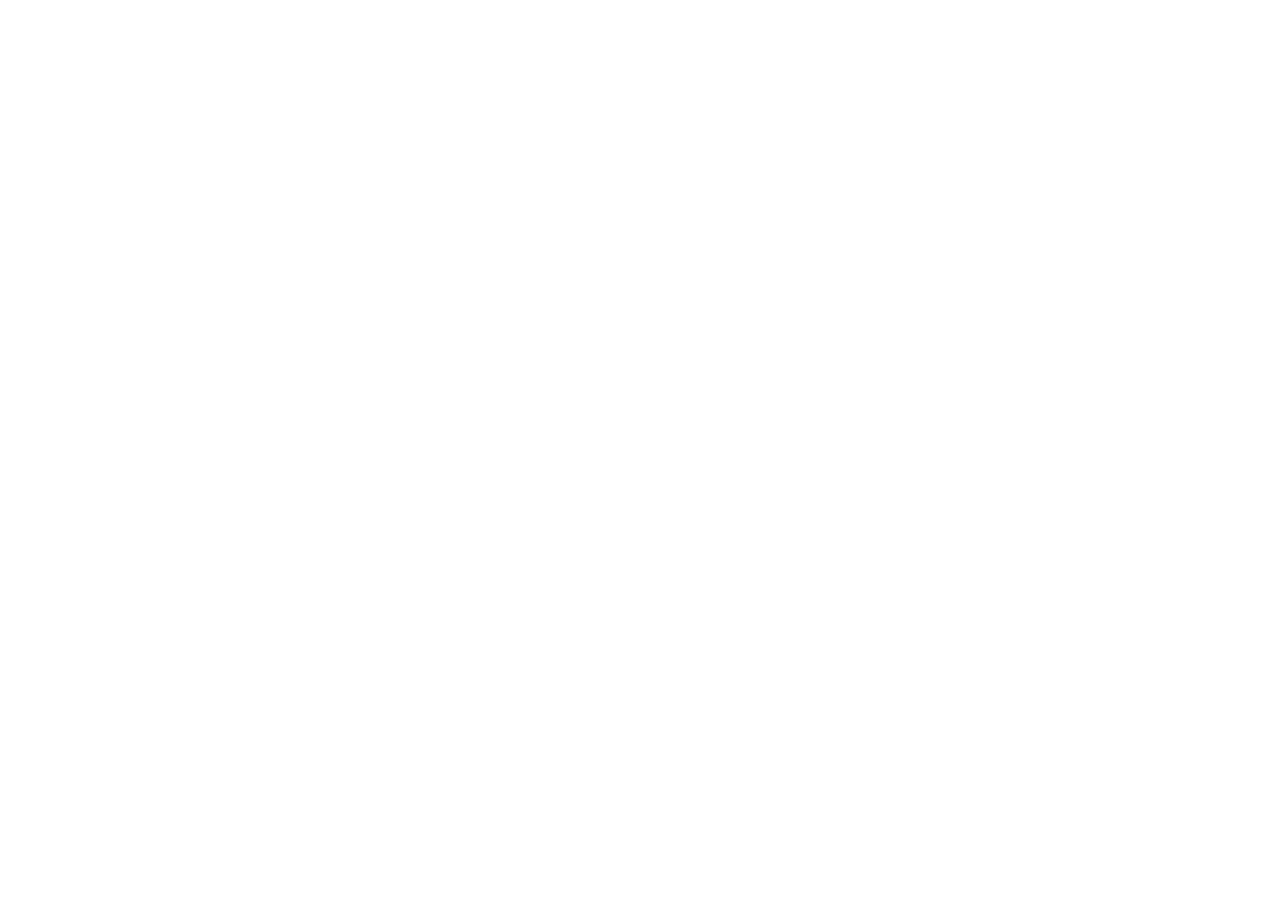
==== index.html @ 13dfa7c5 "initial commit" ====
<!DOCTYPE html>
<html lang="en">
<head>
    <meta charset="UTF-8">
    <meta http-equiv="X-UA-Compatible" content="IE=edge">
    <meta name="viewport" content="width=device-width, initial-scale=1.0">
    <title>Template</title>
    <link rel="icon" type="image/png" href="https://www.google.com/s2/u/0/favicons?domain=jacinto.design">
    <link rel="stylesheet" href="https://cdnjs.cloudflare.com/ajax/libs/font-awesome/6.0.0-beta2/css/all.min.css">
    <link rel="stylesheet" href="style.css">
</head>
<body>
       <!--Script  -->
    <script src="script.js"></script>
</body>
</html>
---- style.css ----
html {
  box-sizing: border-box;
}

body {
  margin: 0;
  min-height: 100vh;
}
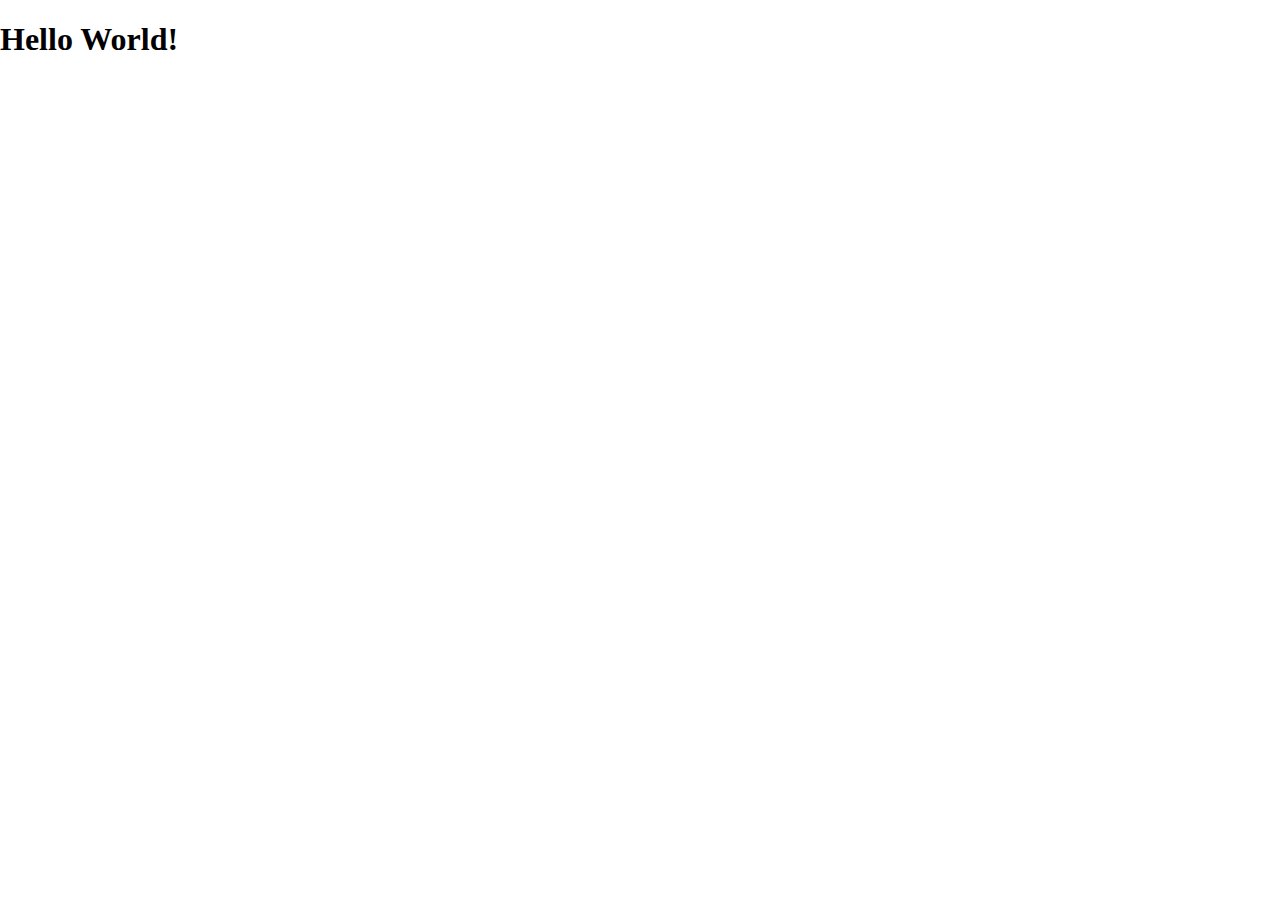
==== commit 5f8ce187: "hello world" ====
--- a/index.html
+++ b/index.html
@@ -1,6 +1,7 @@
 <!DOCTYPE html>
 <html lang="en">
 <head>
+    <h1>Hello World!</h1>
     <meta charset="UTF-8">
     <meta http-equiv="X-UA-Compatible" content="IE=edge">
     <meta name="viewport" content="width=device-width, initial-scale=1.0">
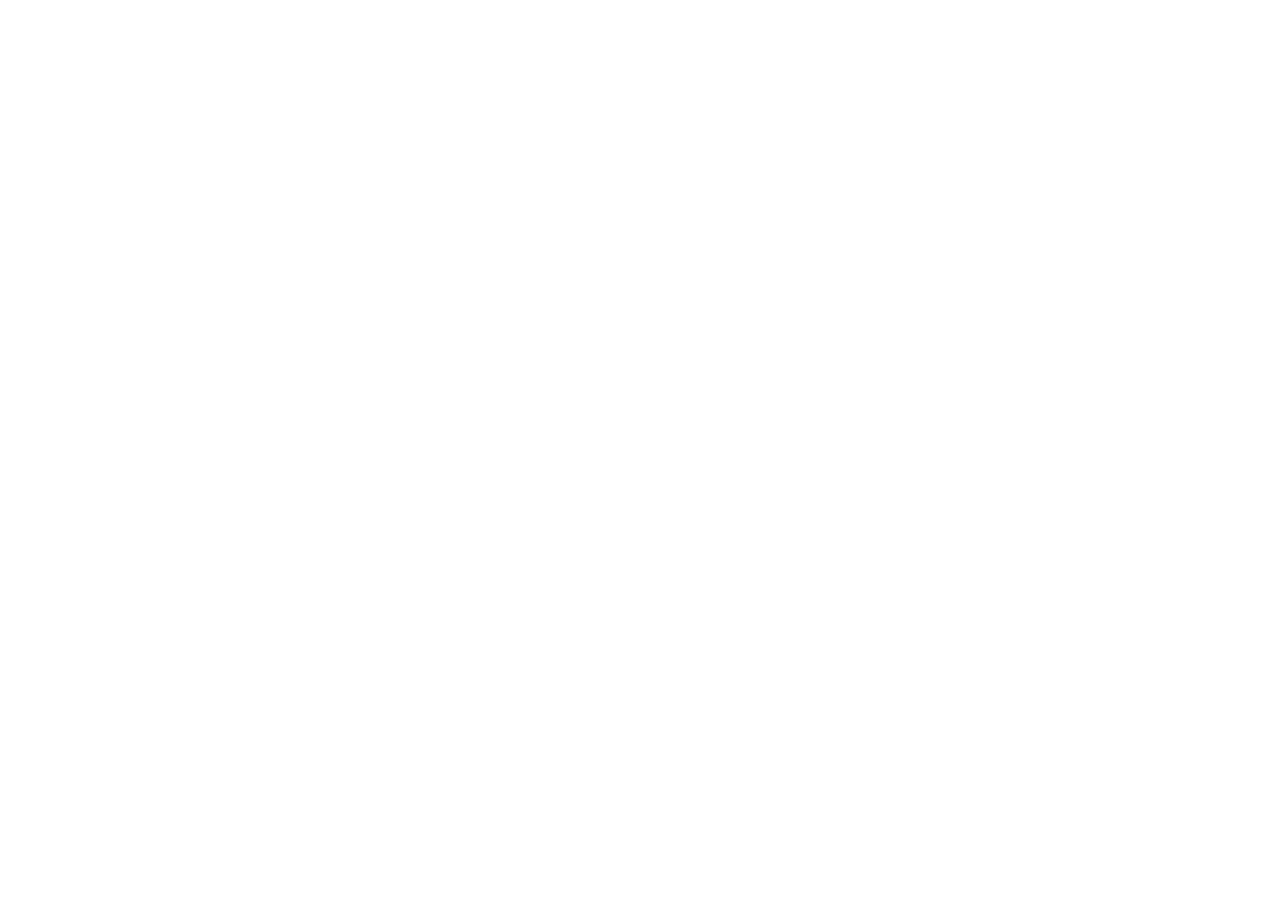
==== commit 6fecfaec: "remove hello world" ====
--- a/index.html
+++ b/index.html
@@ -1,7 +1,6 @@
 <!DOCTYPE html>
 <html lang="en">
 <head>
-    <h1>Hello World!</h1>
     <meta charset="UTF-8">
     <meta http-equiv="X-UA-Compatible" content="IE=edge">
     <meta name="viewport" content="width=device-width, initial-scale=1.0">
@@ -11,7 +10,7 @@
     <link rel="stylesheet" href="style.css">
 </head>
 <body>
-       <!--Script  -->
+    <!--Script  -->
     <script src="script.js"></script>
 </body>
 </html>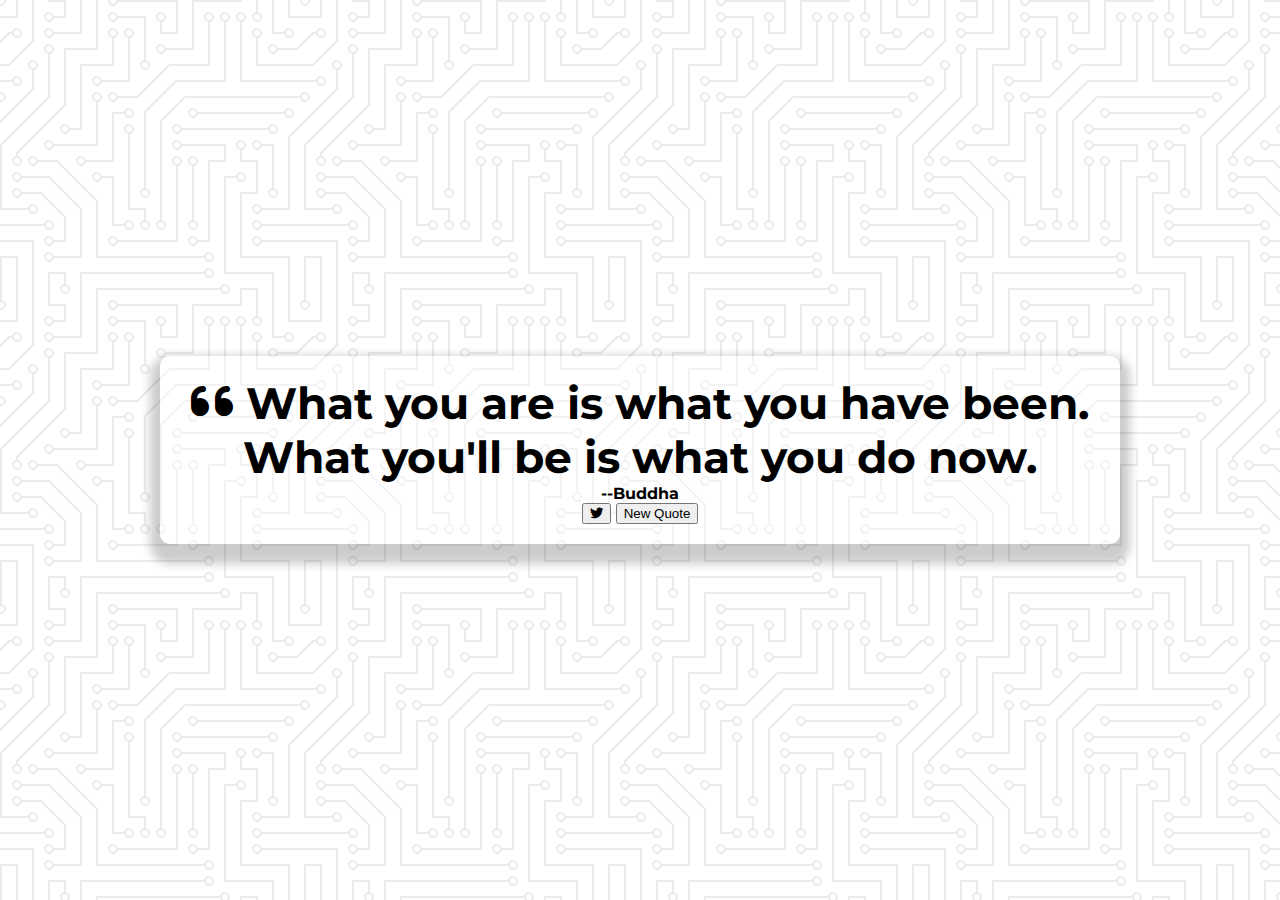
==== commit 4f6b4c8e: "new quote-generator proj" ====
--- a/index.html
+++ b/index.html
@@ -1,16 +1,44 @@
 <!DOCTYPE html>
 <html lang="en">
-<head>
-    <meta charset="UTF-8">
-    <meta http-equiv="X-UA-Compatible" content="IE=edge">
-    <meta name="viewport" content="width=device-width, initial-scale=1.0">
-    <title>Template</title>
-    <link rel="icon" type="image/png" href="https://www.google.com/s2/u/0/favicons?domain=jacinto.design">
-    <link rel="stylesheet" href="https://cdnjs.cloudflare.com/ajax/libs/font-awesome/6.0.0-beta2/css/all.min.css">
-    <link rel="stylesheet" href="style.css">
-</head>
-<body>
+  <head>
+    <meta charset="UTF-8" />
+    <meta http-equiv="X-UA-Compatible" content="IE=edge" />
+    <meta name="viewport" content="width=device-width, initial-scale=1.0" />
+    <title>Quote Generator</title>
+    <link
+      rel="icon"
+      type="image/png"
+      href="https://www.google.com/s2/u/0/favicons?domain=jacinto.design"
+    />
+    <link
+      rel="stylesheet"
+      href="https://cdnjs.cloudflare.com/ajax/libs/font-awesome/6.0.0-beta2/css/all.min.css"
+    />
+    <link rel="stylesheet" href="style.css" />
+  </head>
+  <body>
+    <div class="quote-container" id="quote-container">
+      <!-- Quote -->
+      <div class="quote-text">
+        <i class="fas fa-quote-left"></i>
+        <span id="quote"
+          >What you are is what you have been. What you'll be is what you do
+          now.</span
+        >
+      </div>
+      <!-- Author -->
+      <div id="quote-author">
+        <span id="author">--Buddha</span>
+      </div>
+      <!-- Buttons -->
+      <div id="button-container">
+        <button class="twitter-button" id="twitter" title="Tweet This!">
+          <i class="fab fa-twitter"></i>
+        </button>
+        <button id="new-quote">New Quote</button>
+      </div>
+    </div>
     <!--Script  -->
     <script src="script.js"></script>
-</body>
-</html>+  </body>
+</html>
--- a/style.css
+++ b/style.css
@@ -1,3 +1,5 @@
+@import url("https://fonts.googleapis.com/css2?family=Montserrat:wght@300&display=swap");
+
 html {
   box-sizing: border-box;
 }
@@ -5,4 +7,57 @@
 body {
   margin: 0;
   min-height: 100vh;
+  background-color: #ffffff;
+  background-image: url("data:image/svg+xml,%3Csvg xmlns='http://www.w3.org/2000/svg' viewBox='0 0 304 304' width='304' height='304'%3E%3Cpath fill='%23000000' fill-opacity='0.08' d='M44.1 224a5 5 0 1 1 0 2H0v-2h44.1zm160 48a5 5 0 1 1 0 2H82v-2h122.1zm57.8-46a5 5 0 1 1 0-2H304v2h-42.1zm0 16a5 5 0 1 1 0-2H304v2h-42.1zm6.2-114a5 5 0 1 1 0 2h-86.2a5 5 0 1 1 0-2h86.2zm-256-48a5 5 0 1 1 0 2H0v-2h12.1zm185.8 34a5 5 0 1 1 0-2h86.2a5 5 0 1 1 0 2h-86.2zM258 12.1a5 5 0 1 1-2 0V0h2v12.1zm-64 208a5 5 0 1 1-2 0v-54.2a5 5 0 1 1 2 0v54.2zm48-198.2V80h62v2h-64V21.9a5 5 0 1 1 2 0zm16 16V64h46v2h-48V37.9a5 5 0 1 1 2 0zm-128 96V208h16v12.1a5 5 0 1 1-2 0V210h-16v-76.1a5 5 0 1 1 2 0zm-5.9-21.9a5 5 0 1 1 0 2H114v48H85.9a5 5 0 1 1 0-2H112v-48h12.1zm-6.2 130a5 5 0 1 1 0-2H176v-74.1a5 5 0 1 1 2 0V242h-60.1zm-16-64a5 5 0 1 1 0-2H114v48h10.1a5 5 0 1 1 0 2H112v-48h-10.1zM66 284.1a5 5 0 1 1-2 0V274H50v30h-2v-32h18v12.1zM236.1 176a5 5 0 1 1 0 2H226v94h48v32h-2v-30h-48v-98h12.1zm25.8-30a5 5 0 1 1 0-2H274v44.1a5 5 0 1 1-2 0V146h-10.1zm-64 96a5 5 0 1 1 0-2H208v-80h16v-14h-42.1a5 5 0 1 1 0-2H226v18h-16v80h-12.1zm86.2-210a5 5 0 1 1 0 2H272V0h2v32h10.1zM98 101.9V146H53.9a5 5 0 1 1 0-2H96v-42.1a5 5 0 1 1 2 0zM53.9 34a5 5 0 1 1 0-2H80V0h2v34H53.9zm60.1 3.9V66H82v64H69.9a5 5 0 1 1 0-2H80V64h32V37.9a5 5 0 1 1 2 0zM101.9 82a5 5 0 1 1 0-2H128V37.9a5 5 0 1 1 2 0V82h-28.1zm16-64a5 5 0 1 1 0-2H146v44.1a5 5 0 1 1-2 0V18h-26.1zm102.2 270a5 5 0 1 1 0 2H98v14h-2v-16h124.1zM242 149.9V160h16v34h-16v62h48v48h-2v-46h-48v-66h16v-30h-16v-12.1a5 5 0 1 1 2 0zM53.9 18a5 5 0 1 1 0-2H64V2H48V0h18v18H53.9zm112 32a5 5 0 1 1 0-2H192V0h50v2h-48v48h-28.1zm-48-48a5 5 0 0 1-9.8-2h2.07a3 3 0 1 0 5.66 0H178v34h-18V21.9a5 5 0 1 1 2 0V32h14V2h-58.1zm0 96a5 5 0 1 1 0-2H137l32-32h39V21.9a5 5 0 1 1 2 0V66h-40.17l-32 32H117.9zm28.1 90.1a5 5 0 1 1-2 0v-76.51L175.59 80H224V21.9a5 5 0 1 1 2 0V82h-49.59L146 112.41v75.69zm16 32a5 5 0 1 1-2 0v-99.51L184.59 96H300.1a5 5 0 0 1 3.9-3.9v2.07a3 3 0 0 0 0 5.66v2.07a5 5 0 0 1-3.9-3.9H185.41L162 121.41v98.69zm-144-64a5 5 0 1 1-2 0v-3.51l48-48V48h32V0h2v50H66v55.41l-48 48v2.69zM50 53.9v43.51l-48 48V208h26.1a5 5 0 1 1 0 2H0v-65.41l48-48V53.9a5 5 0 1 1 2 0zm-16 16V89.41l-34 34v-2.82l32-32V69.9a5 5 0 1 1 2 0zM12.1 32a5 5 0 1 1 0 2H9.41L0 43.41V40.6L8.59 32h3.51zm265.8 18a5 5 0 1 1 0-2h18.69l7.41-7.41v2.82L297.41 50H277.9zm-16 160a5 5 0 1 1 0-2H288v-71.41l16-16v2.82l-14 14V210h-28.1zm-208 32a5 5 0 1 1 0-2H64v-22.59L40.59 194H21.9a5 5 0 1 1 0-2H41.41L66 216.59V242H53.9zm150.2 14a5 5 0 1 1 0 2H96v-56.6L56.6 162H37.9a5 5 0 1 1 0-2h19.5L98 200.6V256h106.1zm-150.2 2a5 5 0 1 1 0-2H80v-46.59L48.59 178H21.9a5 5 0 1 1 0-2H49.41L82 208.59V258H53.9zM34 39.8v1.61L9.41 66H0v-2h8.59L32 40.59V0h2v39.8zM2 300.1a5 5 0 0 1 3.9 3.9H3.83A3 3 0 0 0 0 302.17V256h18v48h-2v-46H2v42.1zM34 241v63h-2v-62H0v-2h34v1zM17 18H0v-2h16V0h2v18h-1zm273-2h14v2h-16V0h2v16zm-32 273v15h-2v-14h-14v14h-2v-16h18v1zM0 92.1A5.02 5.02 0 0 1 6 97a5 5 0 0 1-6 4.9v-2.07a3 3 0 1 0 0-5.66V92.1zM80 272h2v32h-2v-32zm37.9 32h-2.07a3 3 0 0 0-5.66 0h-2.07a5 5 0 0 1 9.8 0zM5.9 0A5.02 5.02 0 0 1 0 5.9V3.83A3 3 0 0 0 3.83 0H5.9zm294.2 0h2.07A3 3 0 0 0 304 3.83V5.9a5 5 0 0 1-3.9-5.9zm3.9 300.1v2.07a3 3 0 0 0-1.83 1.83h-2.07a5 5 0 0 1 3.9-3.9zM97 100a3 3 0 1 0 0-6 3 3 0 0 0 0 6zm0-16a3 3 0 1 0 0-6 3 3 0 0 0 0 6zm16 16a3 3 0 1 0 0-6 3 3 0 0 0 0 6zm16 16a3 3 0 1 0 0-6 3 3 0 0 0 0 6zm0 16a3 3 0 1 0 0-6 3 3 0 0 0 0 6zm-48 32a3 3 0 1 0 0-6 3 3 0 0 0 0 6zm16 16a3 3 0 1 0 0-6 3 3 0 0 0 0 6zm32 48a3 3 0 1 0 0-6 3 3 0 0 0 0 6zm-16 16a3 3 0 1 0 0-6 3 3 0 0 0 0 6zm32-16a3 3 0 1 0 0-6 3 3 0 0 0 0 6zm0-32a3 3 0 1 0 0-6 3 3 0 0 0 0 6zm16 32a3 3 0 1 0 0-6 3 3 0 0 0 0 6zm32 16a3 3 0 1 0 0-6 3 3 0 0 0 0 6zm0-16a3 3 0 1 0 0-6 3 3 0 0 0 0 6zm-16-64a3 3 0 1 0 0-6 3 3 0 0 0 0 6zm16 0a3 3 0 1 0 0-6 3 3 0 0 0 0 6zm16 96a3 3 0 1 0 0-6 3 3 0 0 0 0 6zm0 16a3 3 0 1 0 0-6 3 3 0 0 0 0 6zm16 16a3 3 0 1 0 0-6 3 3 0 0 0 0 6zm16-144a3 3 0 1 0 0-6 3 3 0 0 0 0 6zm0 32a3 3 0 1 0 0-6 3 3 0 0 0 0 6zm16-32a3 3 0 1 0 0-6 3 3 0 0 0 0 6zm16-16a3 3 0 1 0 0-6 3 3 0 0 0 0 6zm-96 0a3 3 0 1 0 0-6 3 3 0 0 0 0 6zm0 16a3 3 0 1 0 0-6 3 3 0 0 0 0 6zm16-32a3 3 0 1 0 0-6 3 3 0 0 0 0 6zm96 0a3 3 0 1 0 0-6 3 3 0 0 0 0 6zm-16-64a3 3 0 1 0 0-6 3 3 0 0 0 0 6zm16-16a3 3 0 1 0 0-6 3 3 0 0 0 0 6zm-32 0a3 3 0 1 0 0-6 3 3 0 0 0 0 6zm0-16a3 3 0 1 0 0-6 3 3 0 0 0 0 6zm-16 0a3 3 0 1 0 0-6 3 3 0 0 0 0 6zm-16 0a3 3 0 1 0 0-6 3 3 0 0 0 0 6zm-16 0a3 3 0 1 0 0-6 3 3 0 0 0 0 6zM49 36a3 3 0 1 0 0-6 3 3 0 0 0 0 6zm-32 0a3 3 0 1 0 0-6 3 3 0 0 0 0 6zm32 16a3 3 0 1 0 0-6 3 3 0 0 0 0 6zM33 68a3 3 0 1 0 0-6 3 3 0 0 0 0 6zm16-48a3 3 0 1 0 0-6 3 3 0 0 0 0 6zm0 240a3 3 0 1 0 0-6 3 3 0 0 0 0 6zm16 32a3 3 0 1 0 0-6 3 3 0 0 0 0 6zm-16-64a3 3 0 1 0 0-6 3 3 0 0 0 0 6zm0 16a3 3 0 1 0 0-6 3 3 0 0 0 0 6zm-16-32a3 3 0 1 0 0-6 3 3 0 0 0 0 6zm80-176a3 3 0 1 0 0-6 3 3 0 0 0 0 6zm16 0a3 3 0 1 0 0-6 3 3 0 0 0 0 6zm-16-16a3 3 0 1 0 0-6 3 3 0 0 0 0 6zm32 48a3 3 0 1 0 0-6 3 3 0 0 0 0 6zm16-16a3 3 0 1 0 0-6 3 3 0 0 0 0 6zm0-32a3 3 0 1 0 0-6 3 3 0 0 0 0 6zm112 176a3 3 0 1 0 0-6 3 3 0 0 0 0 6zm-16 16a3 3 0 1 0 0-6 3 3 0 0 0 0 6zm0 16a3 3 0 1 0 0-6 3 3 0 0 0 0 6zm0 16a3 3 0 1 0 0-6 3 3 0 0 0 0 6zM17 180a3 3 0 1 0 0-6 3 3 0 0 0 0 6zm0 16a3 3 0 1 0 0-6 3 3 0 0 0 0 6zm0-32a3 3 0 1 0 0-6 3 3 0 0 0 0 6zm16 0a3 3 0 1 0 0-6 3 3 0 0 0 0 6zM17 84a3 3 0 1 0 0-6 3 3 0 0 0 0 6zm32 64a3 3 0 1 0 0-6 3 3 0 0 0 0 6zm16-16a3 3 0 1 0 0-6 3 3 0 0 0 0 6z'%3E%3C/path%3E%3C/svg%3E");
+  color: #000;
+  font-family: "Montserrat", sans-serif;
+  font-weight: 700;
+  text-align: center;
+  display: flex;
+  align-items: center;
+  justify-content: center;
 }
+
+.quote-container {
+  width: auto;
+  max-width: 900px;
+  padding: 20px 30px; /*top&bottom, left&right */
+  border-radius: 10px;
+  background-color: rgba(255, 255, 255, 0.4); /*white with an alpha-opacity */
+  box-shadow: 0 10px 10px 10px rgba(0, 0, 0, 0.2);
+}
+
+.quote-text {
+  font-size: 2.75rem;
+}
+
+.long-quote {
+  font-size: 2rem;
+}
+
+.fa-quote-left {
+  font-size: 3rem;
+}
+
+.quote-author {
+  margin-top: 15px;
+  font-size: 2rem;
+  font-weight: 400;
+  font-style: italic;
+}
+
+.button-container {
+  margin-top: 15px;
+  display: flex;
+  justify-content: space-between;
+}
+
+/* Media Query: Tablet or Smaller */
+@media screen and (max-width: 1000px) {
+  .quote-container {
+    margin: auto 10px;
+  }
+  .quote-text {
+    font-size: 2.5rem;
+  }
+}
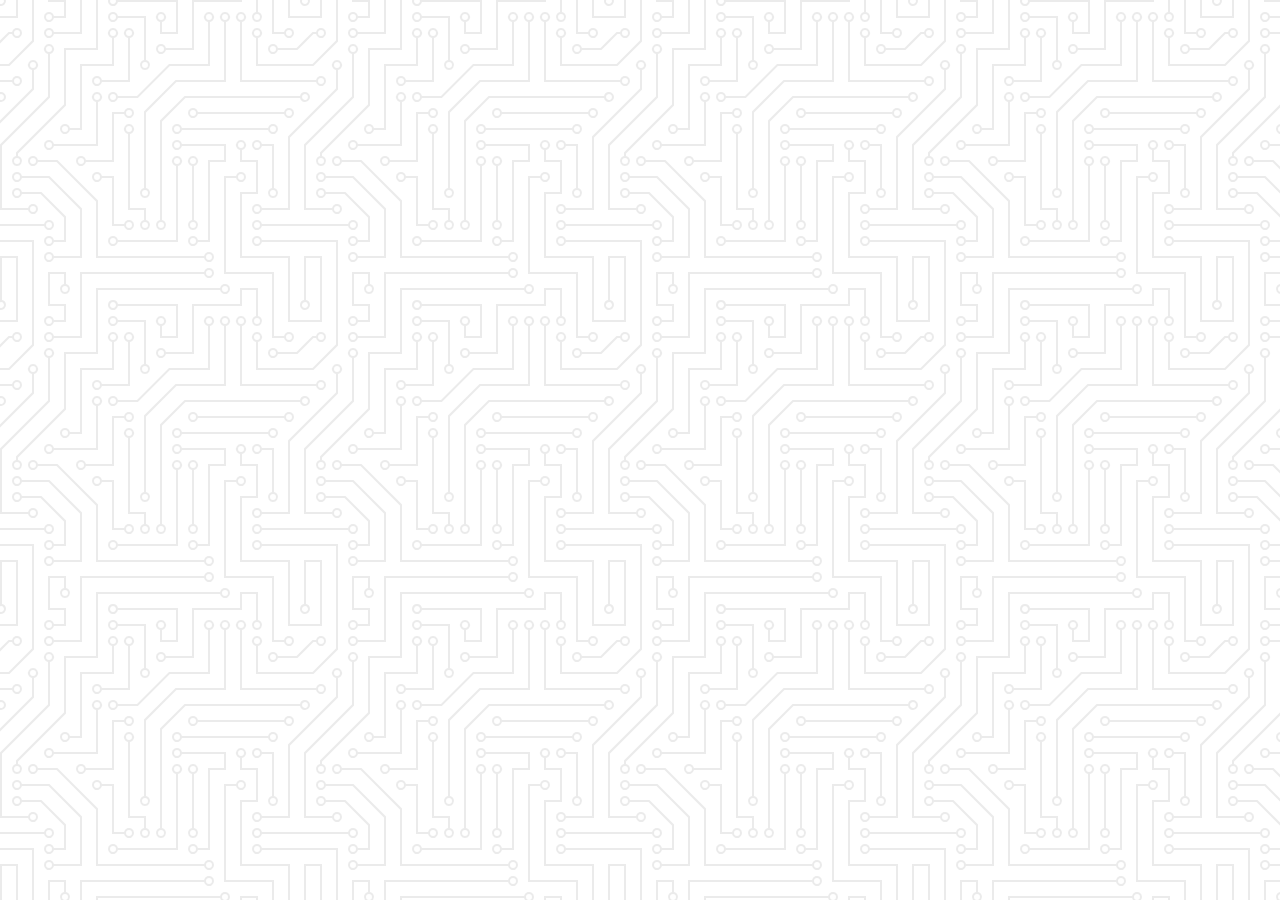
==== commit f5df35ad: "final changes" ====
--- a/index.html
+++ b/index.html
@@ -1,44 +1,36 @@
 <!DOCTYPE html>
 <html lang="en">
-  <head>
-    <meta charset="UTF-8" />
-    <meta http-equiv="X-UA-Compatible" content="IE=edge" />
-    <meta name="viewport" content="width=device-width, initial-scale=1.0" />
+<head>
+    <meta charset="UTF-8">
+    <meta name="viewport" content="width=device-width, initial-scale=1.0">
     <title>Quote Generator</title>
-    <link
-      rel="icon"
-      type="image/png"
-      href="https://www.google.com/s2/u/0/favicons?domain=jacinto.design"
-    />
-    <link
-      rel="stylesheet"
-      href="https://cdnjs.cloudflare.com/ajax/libs/font-awesome/6.0.0-beta2/css/all.min.css"
-    />
-    <link rel="stylesheet" href="style.css" />
-  </head>
-  <body>
+    <link rel="icon" type="image/png" href="favicon.png">
+    <link rel="stylesheet" href="https://cdnjs.cloudflare.com/ajax/libs/font-awesome/5.10.2/css/all.min.css"/>
+    <link rel="stylesheet" href="style.css">
+</head>
+<body>
     <div class="quote-container" id="quote-container">
-      <!-- Quote -->
-      <div class="quote-text">
-        <i class="fas fa-quote-left"></i>
-        <span id="quote"
-          >What you are is what you have been. What you'll be is what you do
-          now.</span
-        >
-      </div>
-      <!-- Author -->
-      <div id="quote-author">
-        <span id="author">--Buddha</span>
-      </div>
-      <!-- Buttons -->
-      <div id="button-container">
-        <button class="twitter-button" id="twitter" title="Tweet This!">
-          <i class="fab fa-twitter"></i>
-        </button>
-        <button id="new-quote">New Quote</button>
-      </div>
+        <!-- Quote -->
+        <div class="quote-text">
+            <i class="fas fa-quote-left"></i>
+            <span id="quote"></span>
+        </div>
+        <!-- Author -->
+        <div class="quote-author">
+            <span id="author"></span>
+        </div>
+        <!-- Buttons -->
+        <div class="button-container">
+            <button class="twitter-button" id="twitter" title="Tweet This!">
+                <i class="fab fa-twitter"></i>
+            </button>
+            <button id="new-quote">New Quote</button>
+        </div>
     </div>
-    <!--Script  -->
+    <!-- Loader -->
+    <div class="loader" id="loader"></div>
+    <!-- Script -->
+    <script src="quotes.js"></script>
     <script src="script.js"></script>
-  </body>
-</html>
+</body>
+</html>